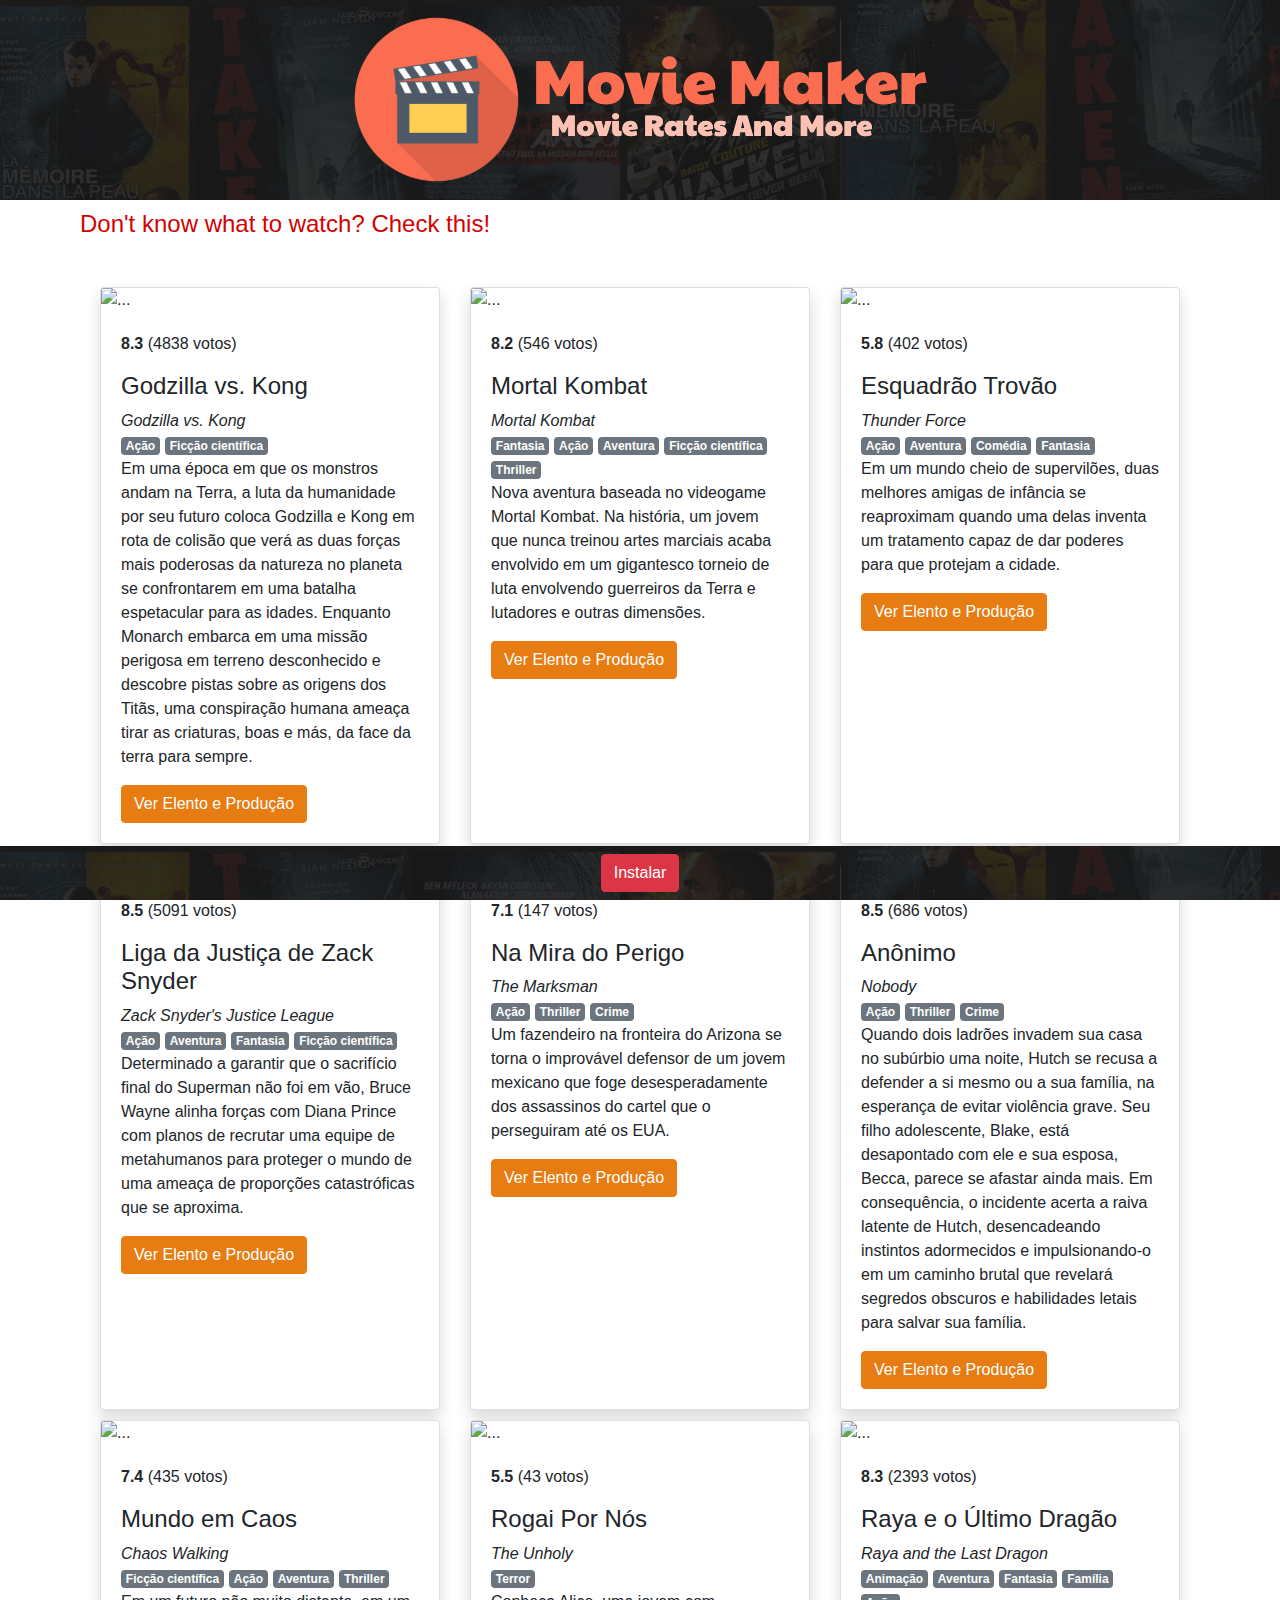
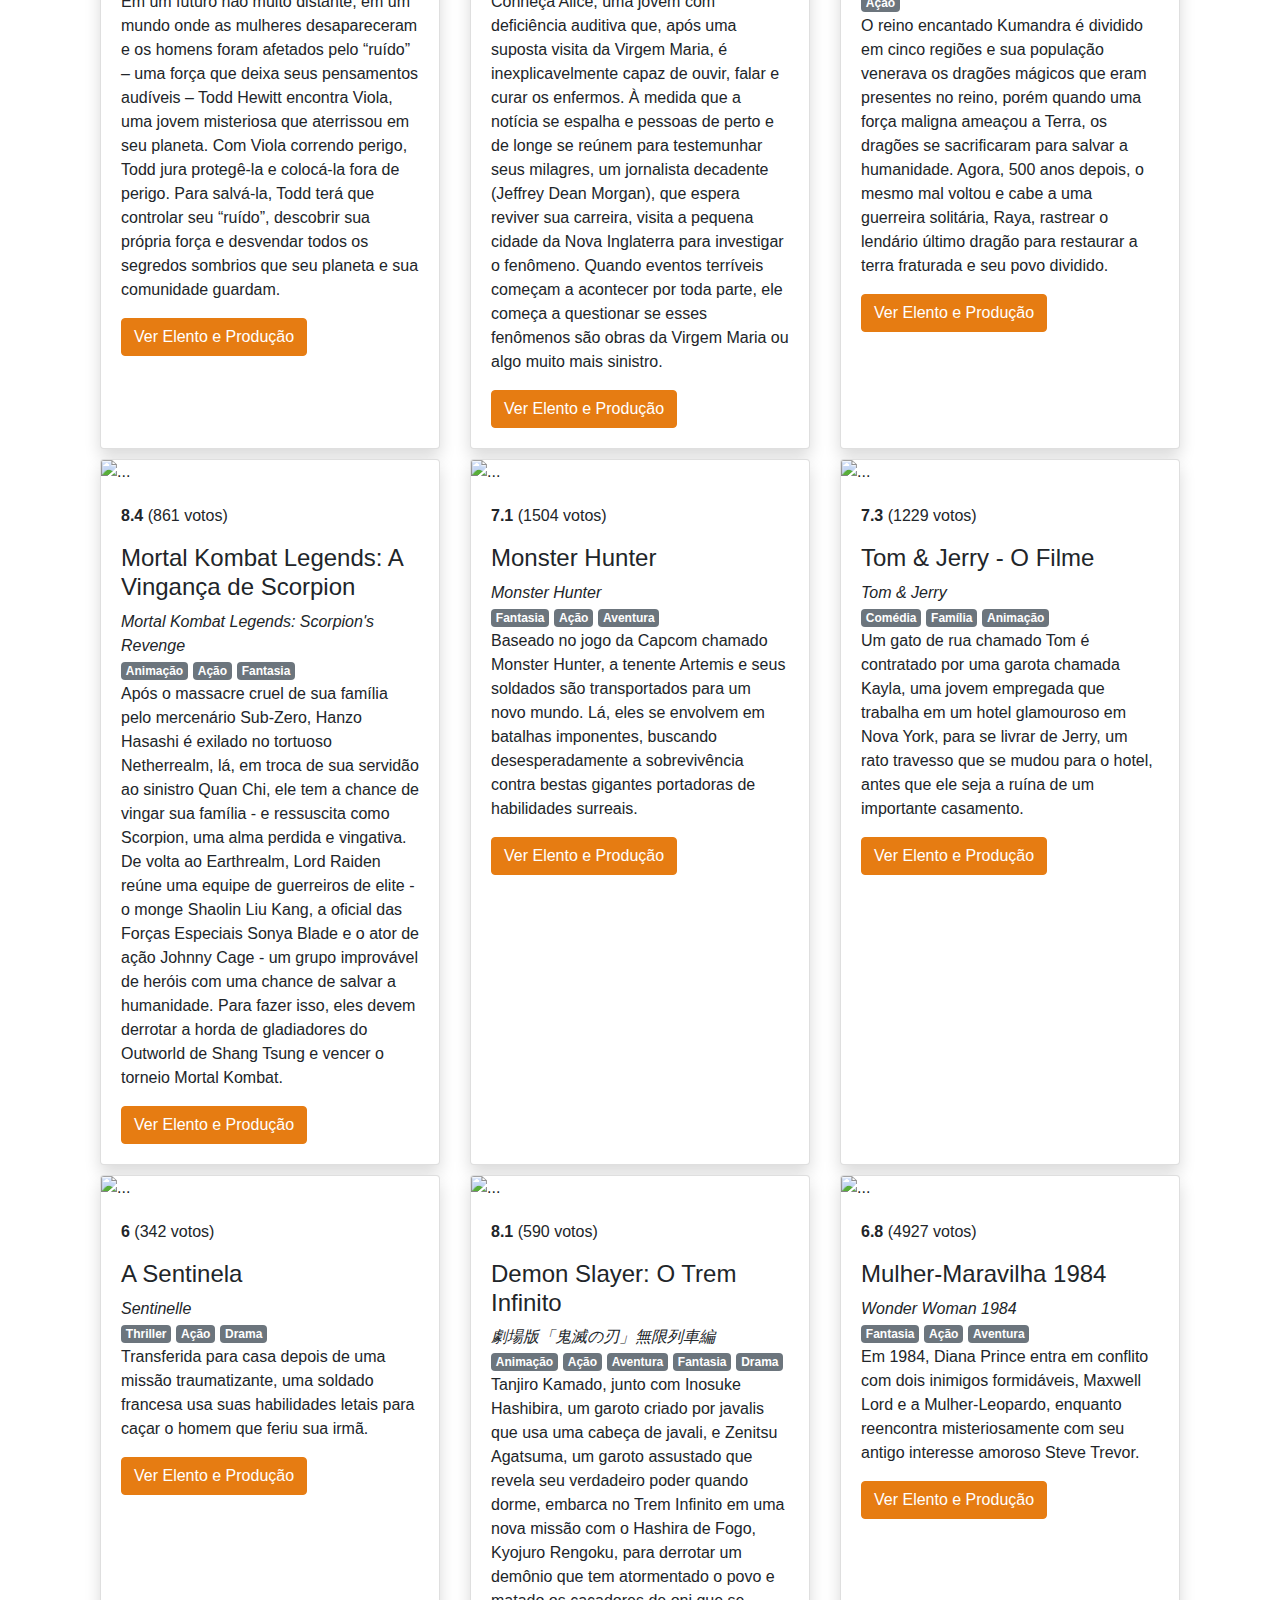
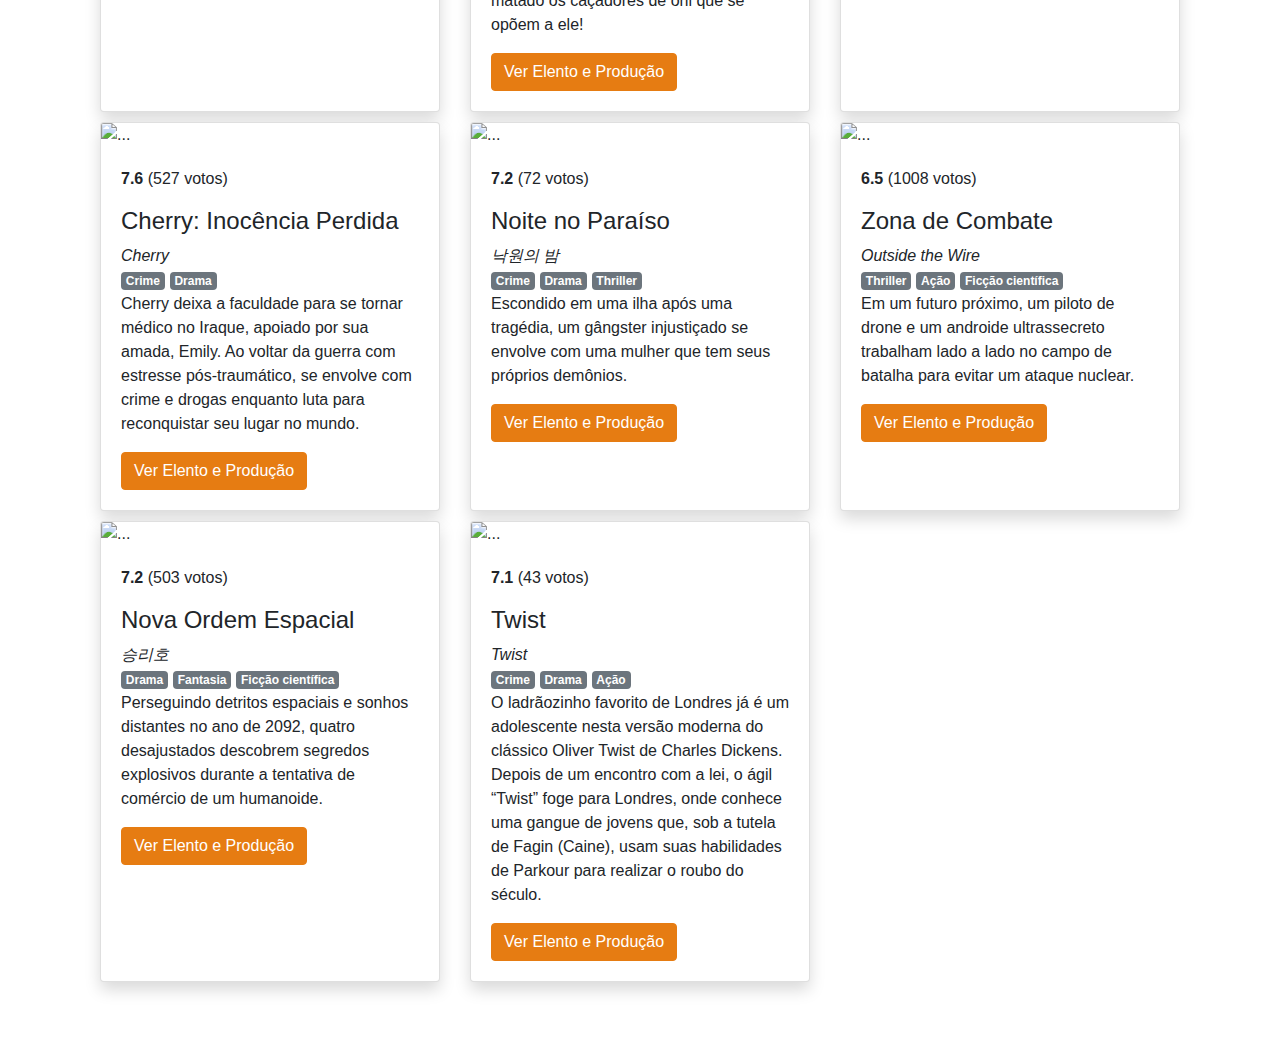
==== home.html @ d4cd74c3 "deploying pwa-app to heroku" ====
<!DOCTYPE html>
<html lang="pt-BR">
  <head>
    <!-- Required meta tags -->
    <meta charset="utf-8">
    <meta name="viewport" content="width=device-width, initial-scale=1, shrink-to-fit=no">
    <meta name="theme-color" content="#ff2945" />
    <!-- Bootstrap CSS -->
    <link rel="stylesheet" href="bootstrap/css/bootstrap.min.css">
    <link rel="manifest" href="manifest.json">
    <link href="css/styles.css" rel="stylesheet">
    <link rel="shortcut icon" href="images/icons/favicon.ico" type="image/x-icon">
    <link rel="icon" href="images/icons/favicon.ico" type="image/x-icon">
    <link rel="apple-touch-icon" href="images/icons/152.png">
    <link rel="stylesheet" href="https://use.fontawesome.com/releases/v5.7.0/css/all.css" integrity="sha384-lZN37f5QGtY3VHgisS14W3ExzMWZxybE1SJSEsQp9S+oqd12jhcu+A56Ebc1zFSJ" crossorigin="anonymous">
    <title>Movie Taker</title>
  </head>
  <body>
    <header class="container-fluid bg-header">
        <div class="row">

            <div class="col-12">

                <img src="images/logo.png" class="logo">

            </div>

        </div>
    </header>



    <main class="container content">
      
        <div class="row"><h2 class="titulo-categoria">Don't know what to watch? Check this!</h2></div>
        <div id="content_result">


        </div>

    </main>


      
      <!-- Modal -->
      <div class="modal fade" id="produto" tabindex="-1" role="dialog" aria-labelledby="exampleModalLabel" aria-hidden="true">
        <div class="modal-dialog modal-dialog-centered">
          <div class="modal-content">
            <div class="modal-header">
              <h5 class="modal-title" id="exampleModalLabel">Modal title</h5>
              <button type="button" class="close" data-dismiss="modal" aria-label="Close">
                <span aria-hidden="true">&times;</span>
              </button>
            </div>
            <div class="modal-body">
              ...
            </div>
            <div class="modal-footer">
              <button type="button" class="btn btn-secondary" data-dismiss="modal">Close</button>
              <button type="button" class="btn btn-primary">Save changes</button>
            </div>
          </div>
        </div>
      </div>

    <footer class="container-fluid bg-footer fixed-bottom">
        <div class="row">

            <div class="col-12">

                <button type="button" id="btInstalar" class="btn btn-danger" hidden>Instalar</button>
            </div>

        </div>
    </footer>    

    <!-- Optional JavaScript -->
    <!-- jQuery first, then Popper.js, then Bootstrap JS -->
    <script src="js/jquery-3.5.1.min.js"></script>
    <script src="js/popper.min.js"></script>
    <script src="bootstrap/js/bootstrap.min.js"></script>
    <script src="js/app.js"></script>
    
  
    <script>

      let swRegistration = null;

      if('serviceWorker' in navigator){

        window.addEventListener('load', ()=>{

          navigator.serviceWorker.register('service-worker.js').then((reg) => {

            console.log("Service Worker registrado com sucesso.", reg);
            swRegistration = reg;
            
            initialiseUI();
          });

        });

      }


    </script>

  </body>
</html>
---- css/styles.css ----
.bg-header{
    padding: 8px;
    text-align: center;
    background: url("../images/bg2.jpg");
    background-size: cover;
    background-repeat: no-repeat;
    height: 200px;
    justify-content: center;align-items: center; display: flex;
}

.btn-primary {
    color: #fff;
    background-color: #e67c12;
    border-color: #e67c12;
}

.btn-primary:hover {
    color: #fff;
    background-color: #bf650b;
    border-color: #bf650b;
}

.btn-primary:focus, .btn-primary.focus {
    color: #fff !important;
    background-color: #e67c12 !important; 
    border-color: #e67c12 !important;
    box-shadow: 0 0 0 0.2rem rgba(191, 101, 11, 0.5) !important;
}

.btn-primary:active {
    color: #fff !important;
    background-color: #b07131 !important; 
    border-color: #b07131 !important;
}

.content{
    margin-bottom: 80px;
}
.content2{
    margin-bottom: 80px;
}
.bg-footer{
    padding: 8px;
    text-align: center;
    background: url("../images/bg2.jpg");
    background-size: cover;
    background-repeat: no-repeat;
    color:#fff;
}

@media (max-width: 480px) {
    .logo{
        width: 60%;
        align-self: center;
    }
}

@media (max-width: 768px) {
    .logo{
        width: 80%;
        align-self: center;
    }
}

.carrosel-area{
    margin-top: 100px;
}

.titulo-categoria{
    font-size: 150%;
    color: #d20202;
    padding: 10px;
    text-align: center;
}
#content_result{
    margin-top: 20px;
}
#content_result .row .col-6{
    margin-bottom: 15px;
}
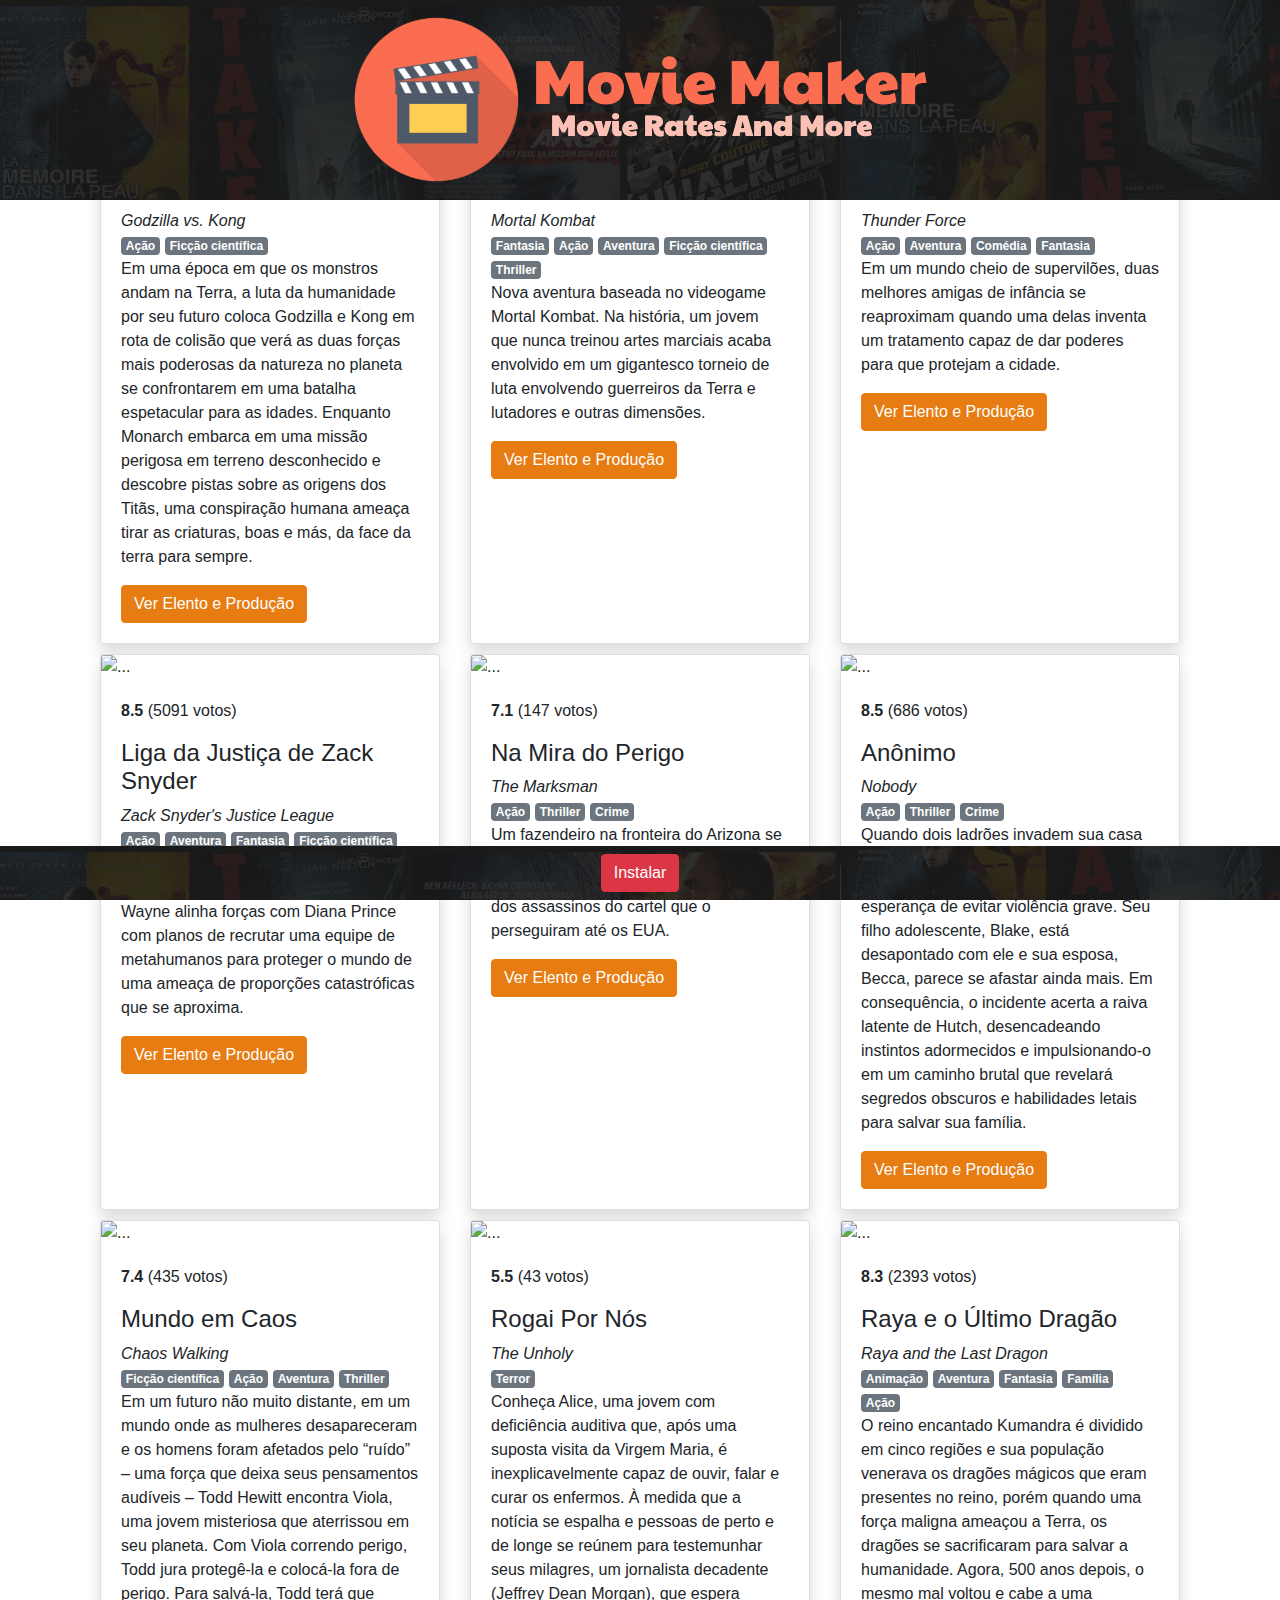
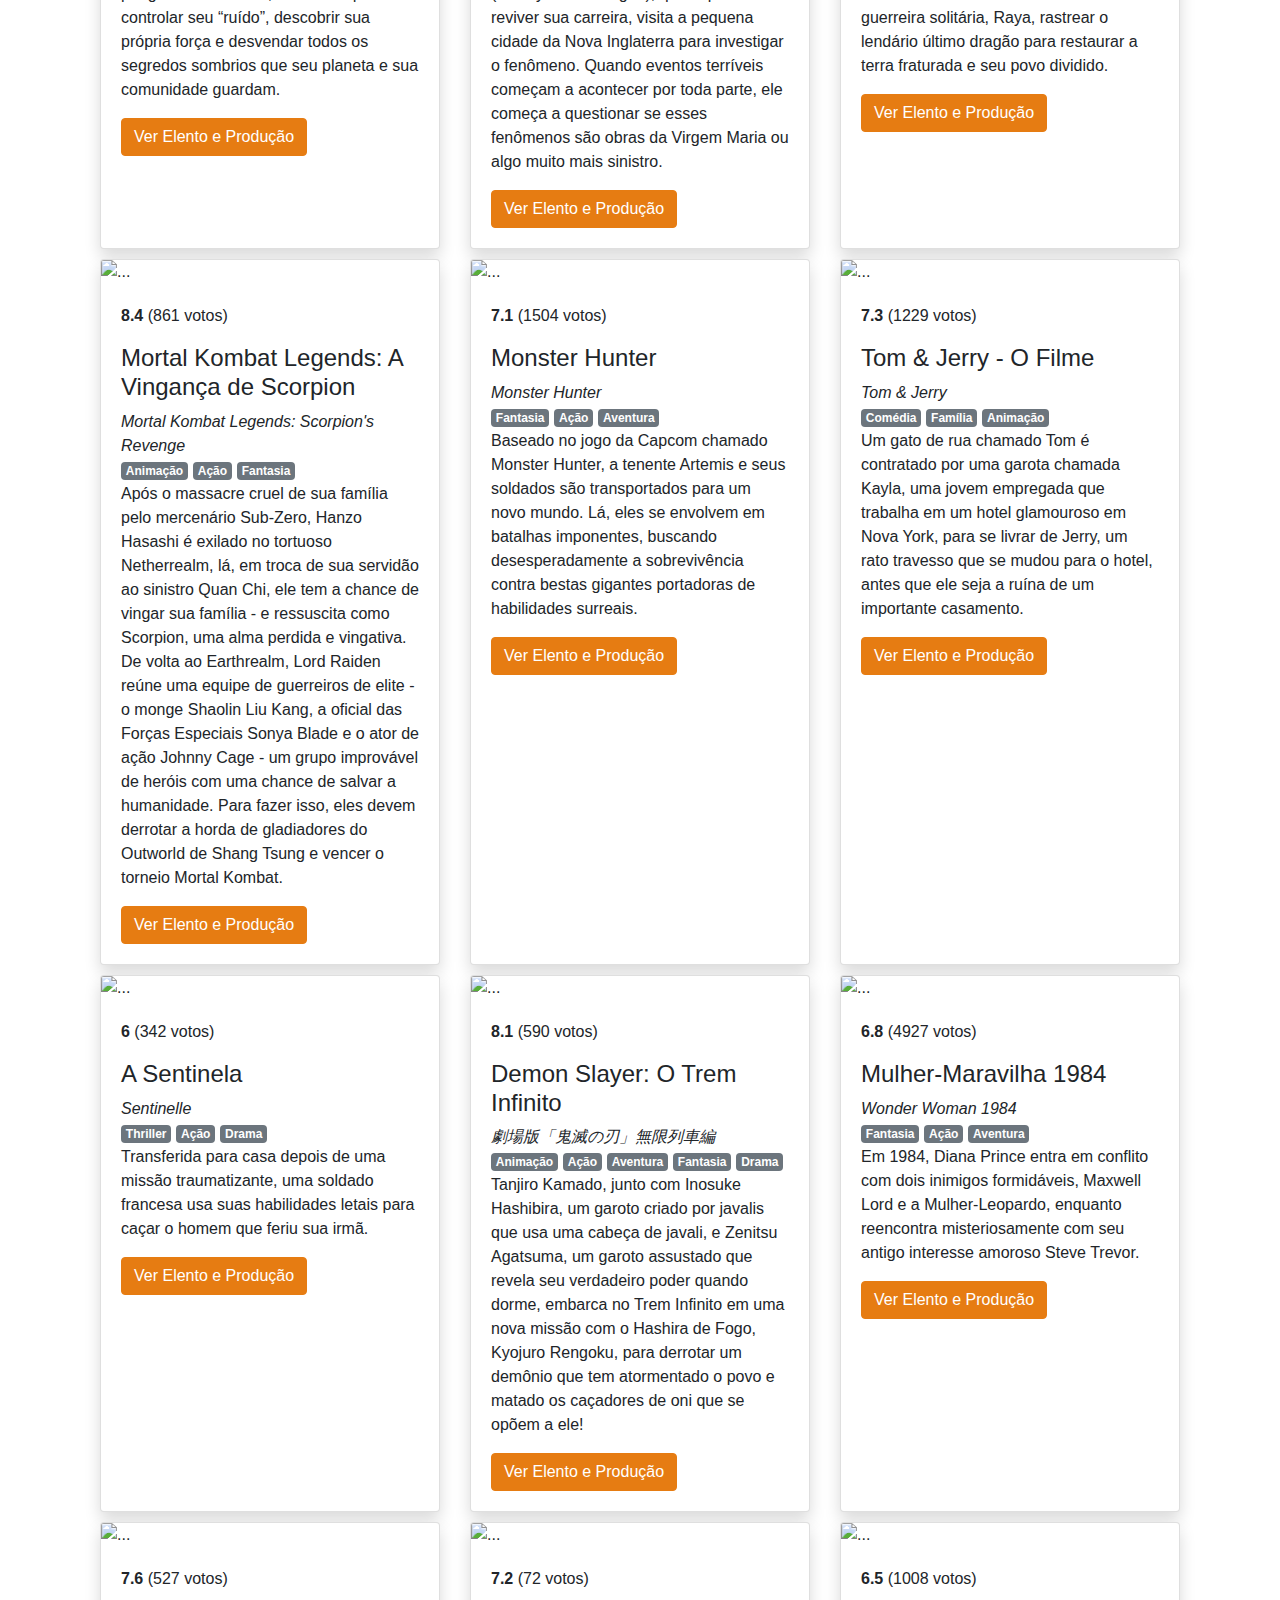
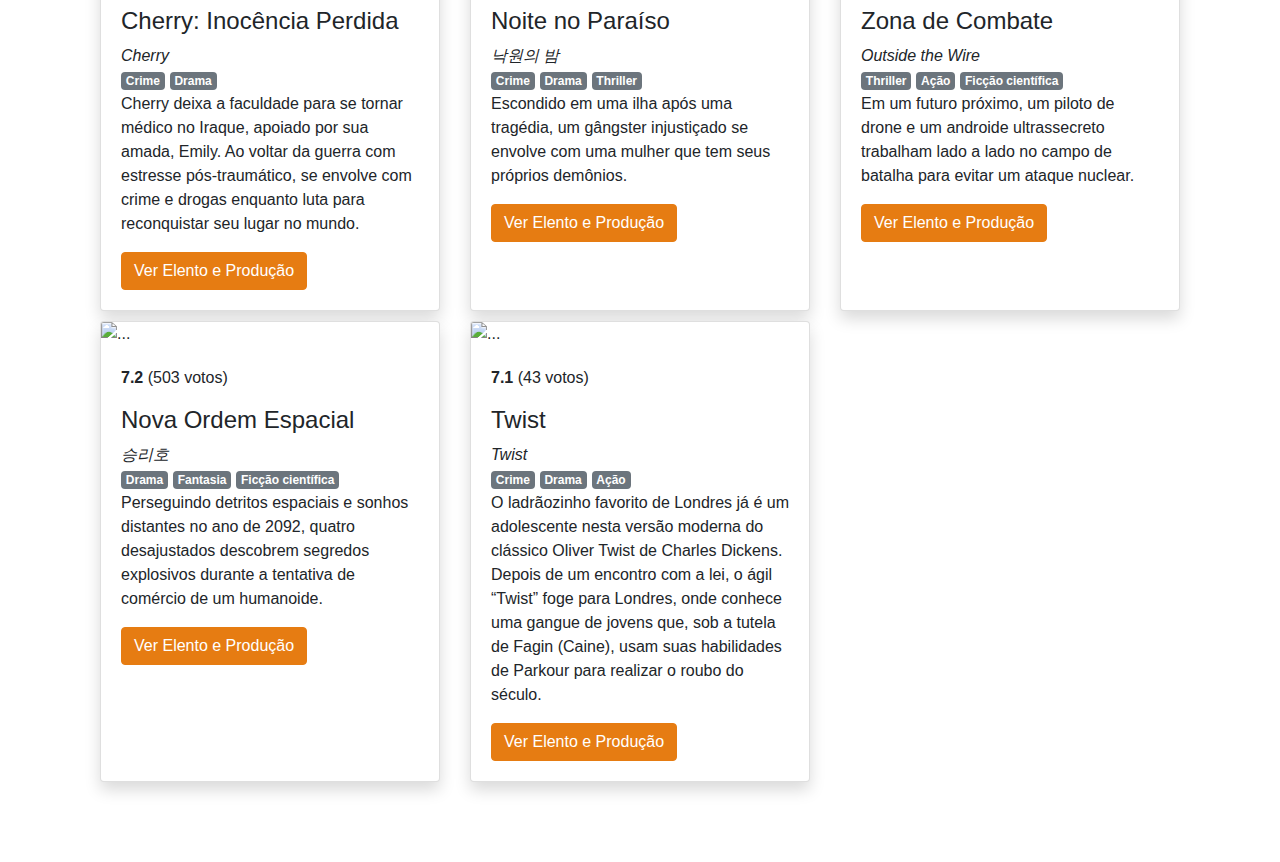
==== commit ec95b647: "fixing home html reference" ====
--- a/home.html
+++ b/home.html
@@ -16,7 +16,7 @@
     <title>Movie Taker</title>
   </head>
   <body>
-    <header class="container-fluid bg-header">
+    <header class="container-fluid bg-header fixed-top">
         <div class="row">
 
             <div class="col-12">
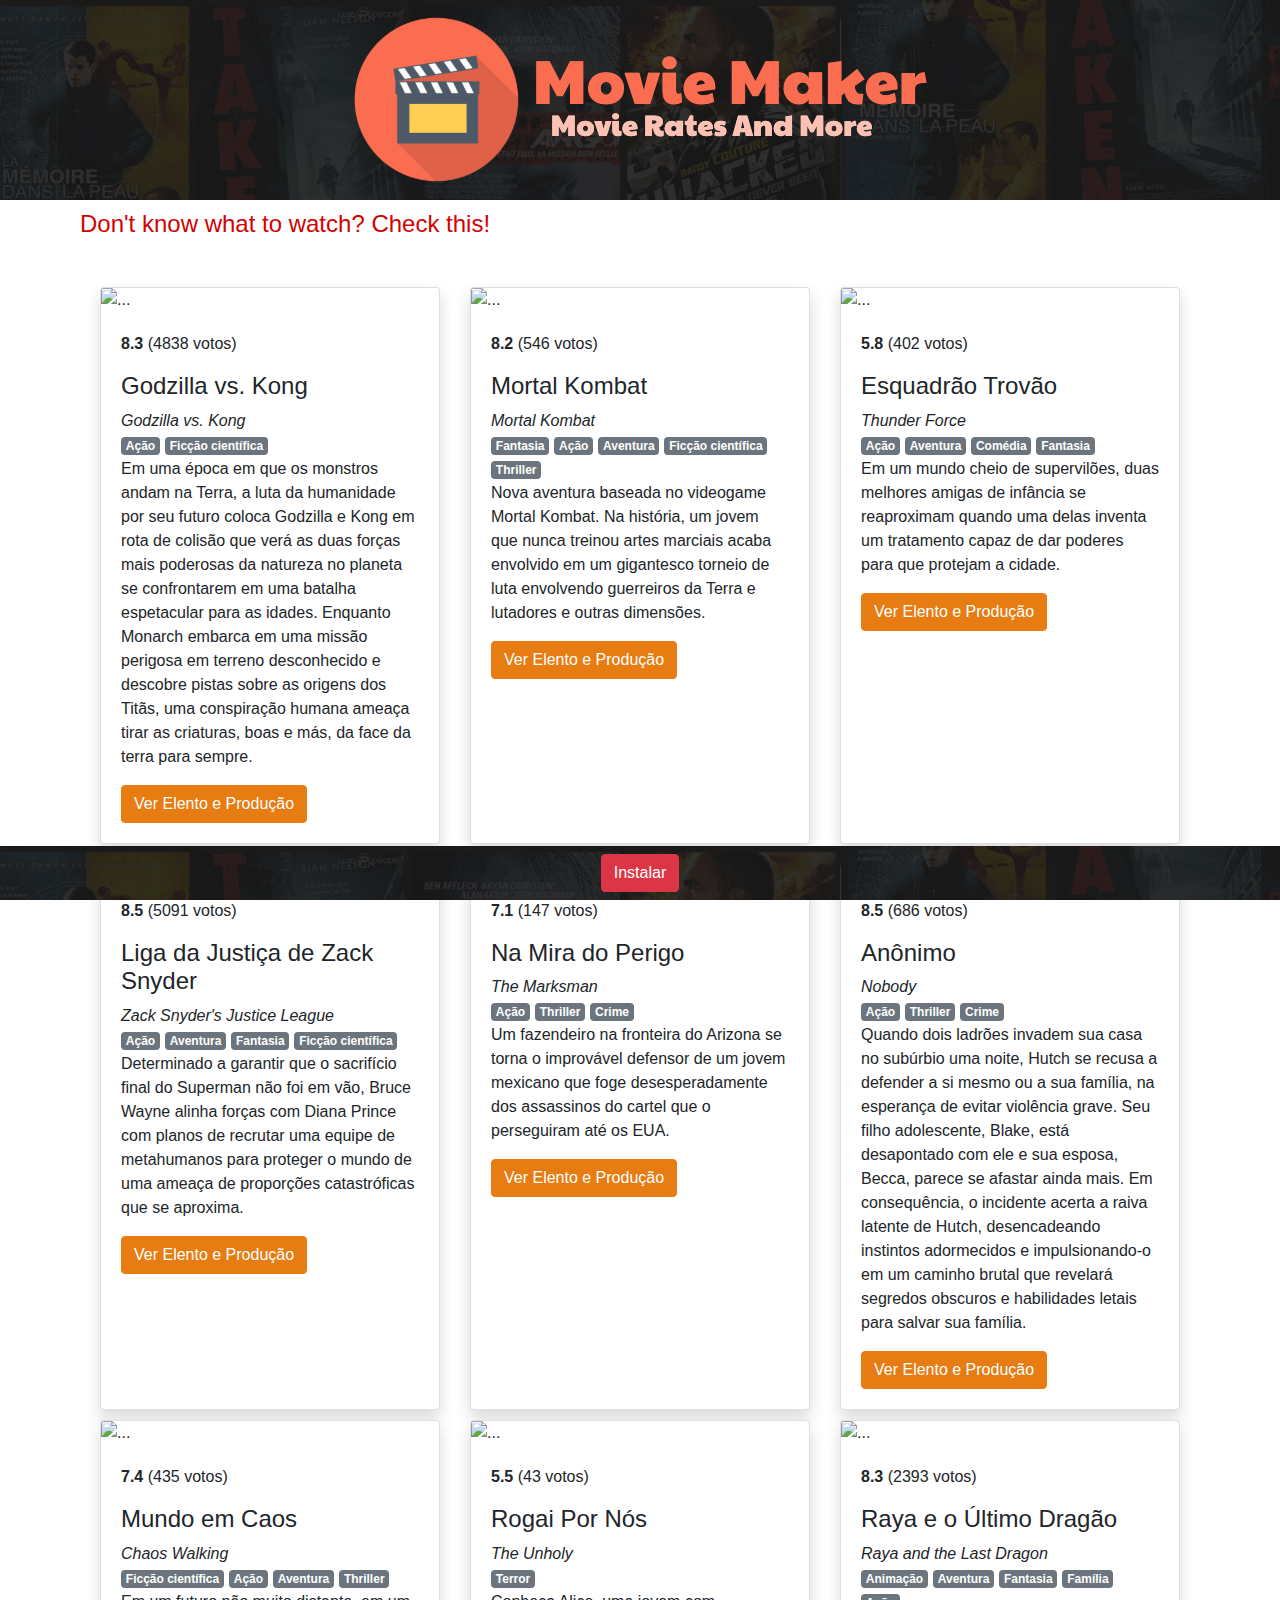
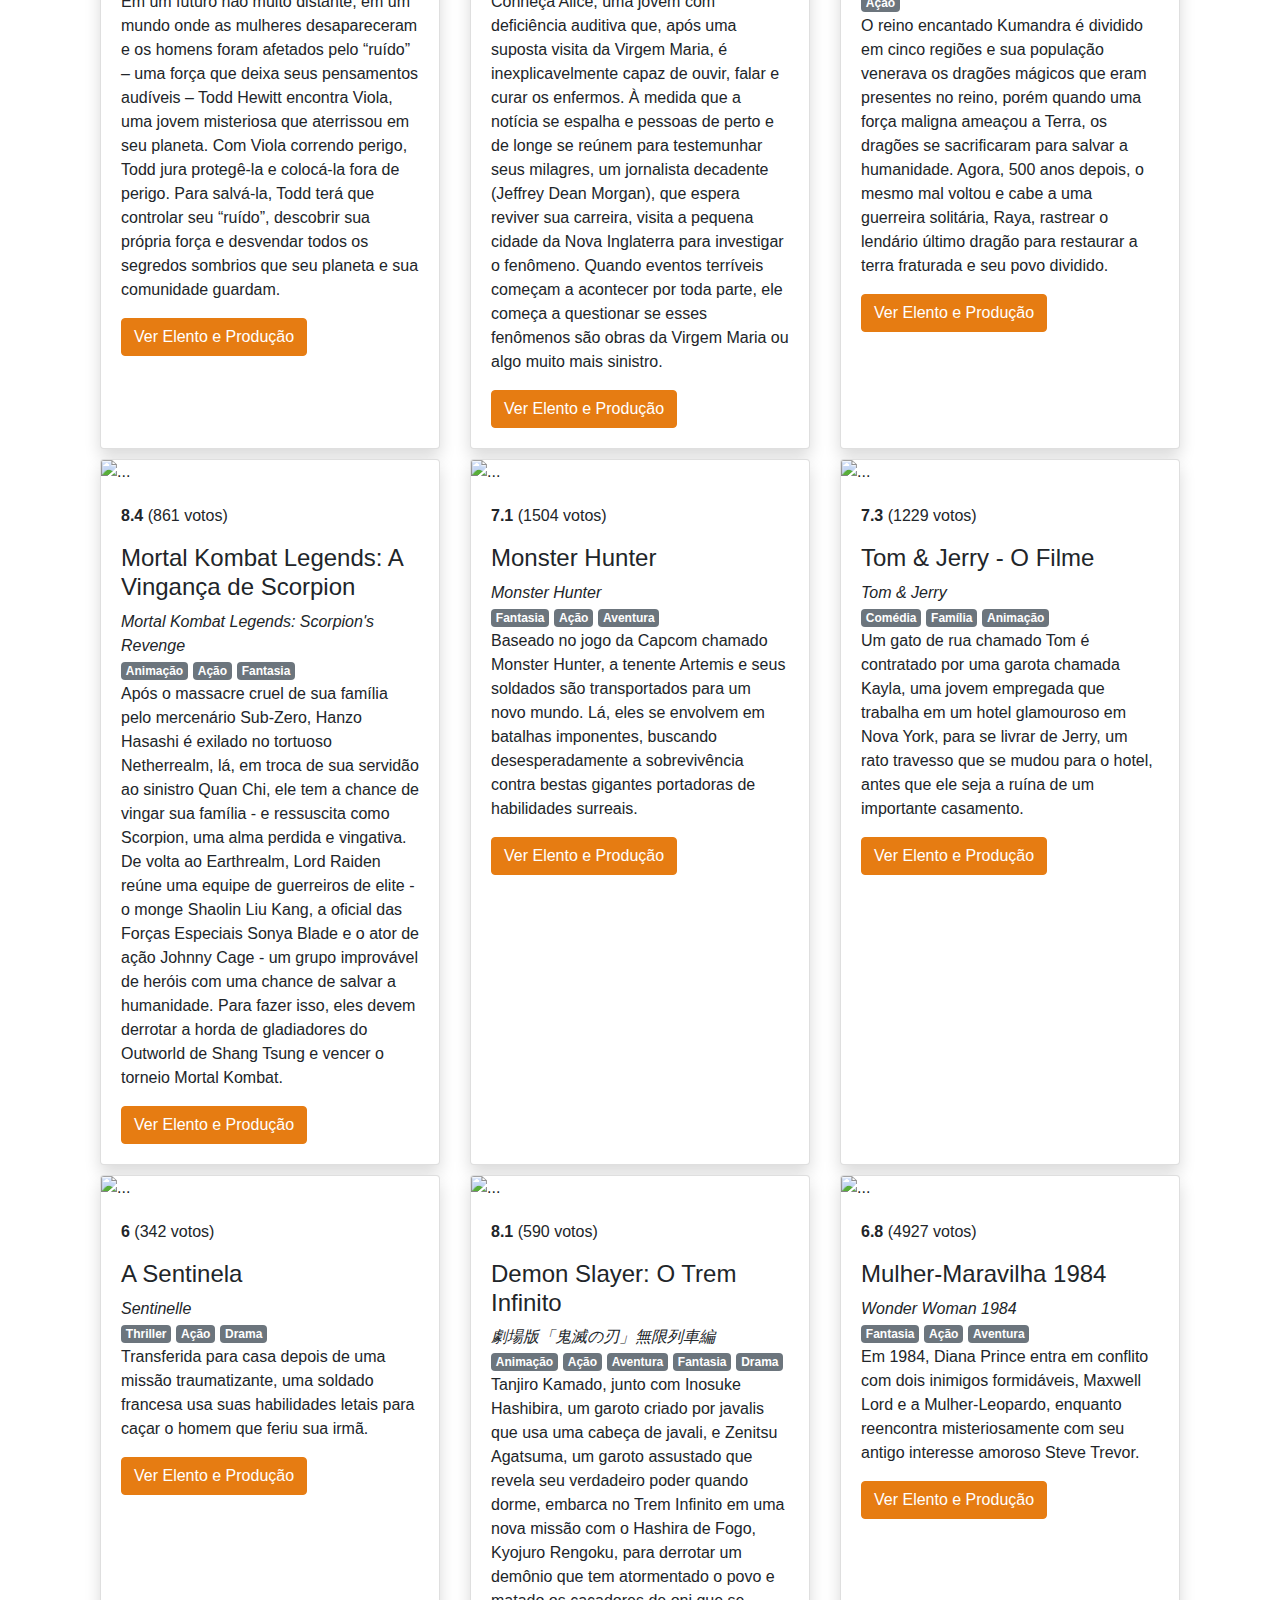
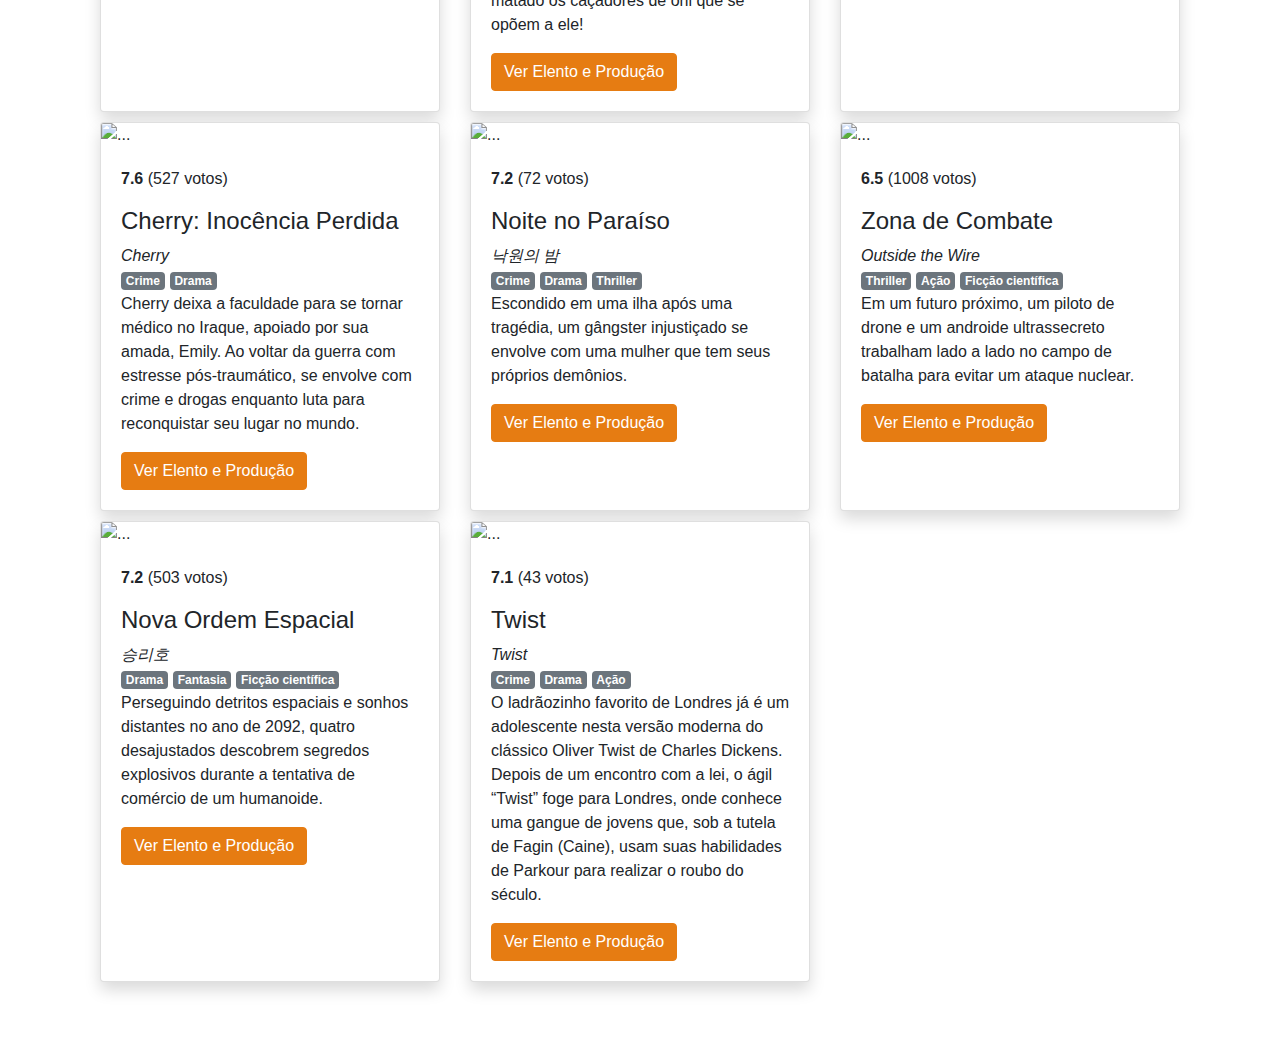
==== commit bfc909ee: "fixing home html reference" ====
--- a/home.html
+++ b/home.html
@@ -16,7 +16,7 @@
     <title>Movie Taker</title>
   </head>
   <body>
-    <header class="container-fluid bg-header fixed-top">
+    <header class="container-fluid bg-header">
         <div class="row">
 
             <div class="col-12">
